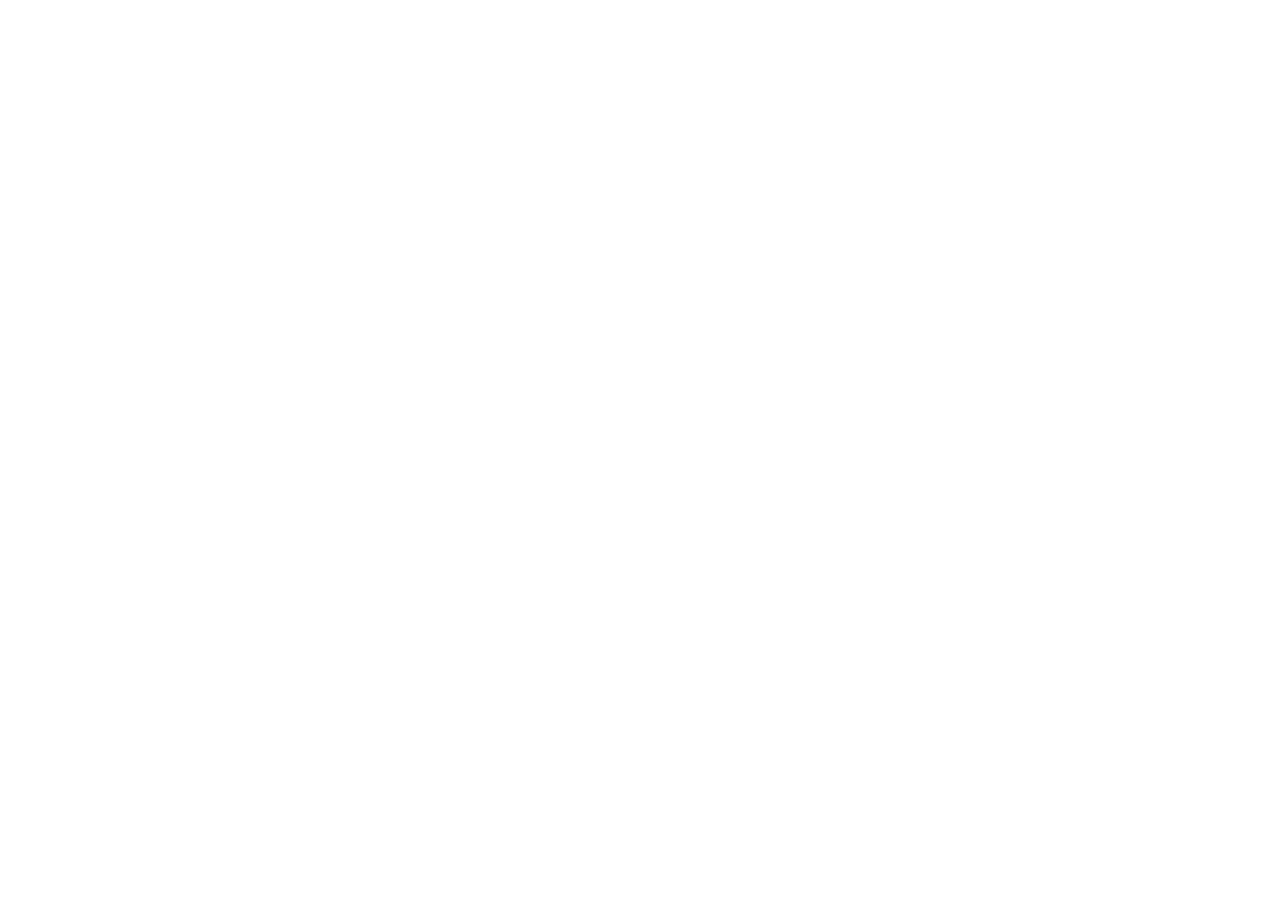
==== BLOG/index.html @ 47e0ac40 "setup del proyecto" ====
<!DOCTYPE html>
<html lang="en">
<head>
    <meta charset="UTF-8">
    <meta name="viewport" content="width=device-width, initial-scale=1.0">
    <title>Document</title>
</head>
<body>
    
</body>
</html>
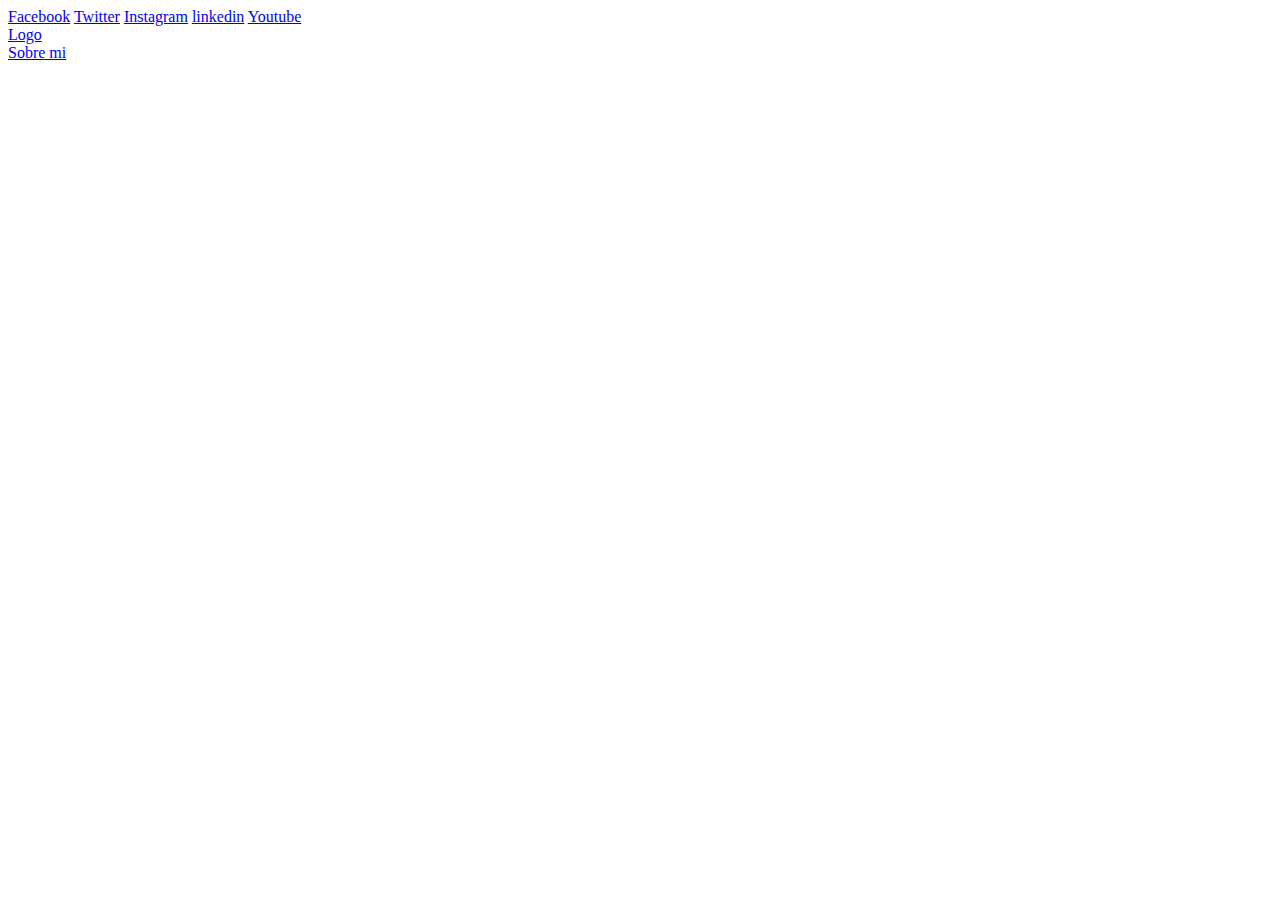
==== commit 61697415: "arquitectura del header en HTML" ====
--- a/BLOG/index.html
+++ b/BLOG/index.html
@@ -3,9 +3,28 @@
 <head>
     <meta charset="UTF-8">
     <meta name="viewport" content="width=device-width, initial-scale=1.0">
-    <title>Document</title>
+    <link rel="stylesheet" href="../assets/css/main.css">
+    <title>Mi Blog</title>
 </head>
 <body>
-    
+    <header>
+        <section>
+            <div>
+                <a href="/">Facebook</a>
+                <a href="/">Twitter</a>
+                <a href="/">Instagram</a>
+                <a href="/">linkedin</a>
+                <a href="/">Youtube</a>
+            </div>
+        </section>
+        <nav>
+            <section>
+                <a href="/">Logo</a>
+            </section>
+            <section>
+                <a href="./perfil.html">Sobre mi</a>
+            </section>
+        </nav>
+    </header>
 </body>
 </html>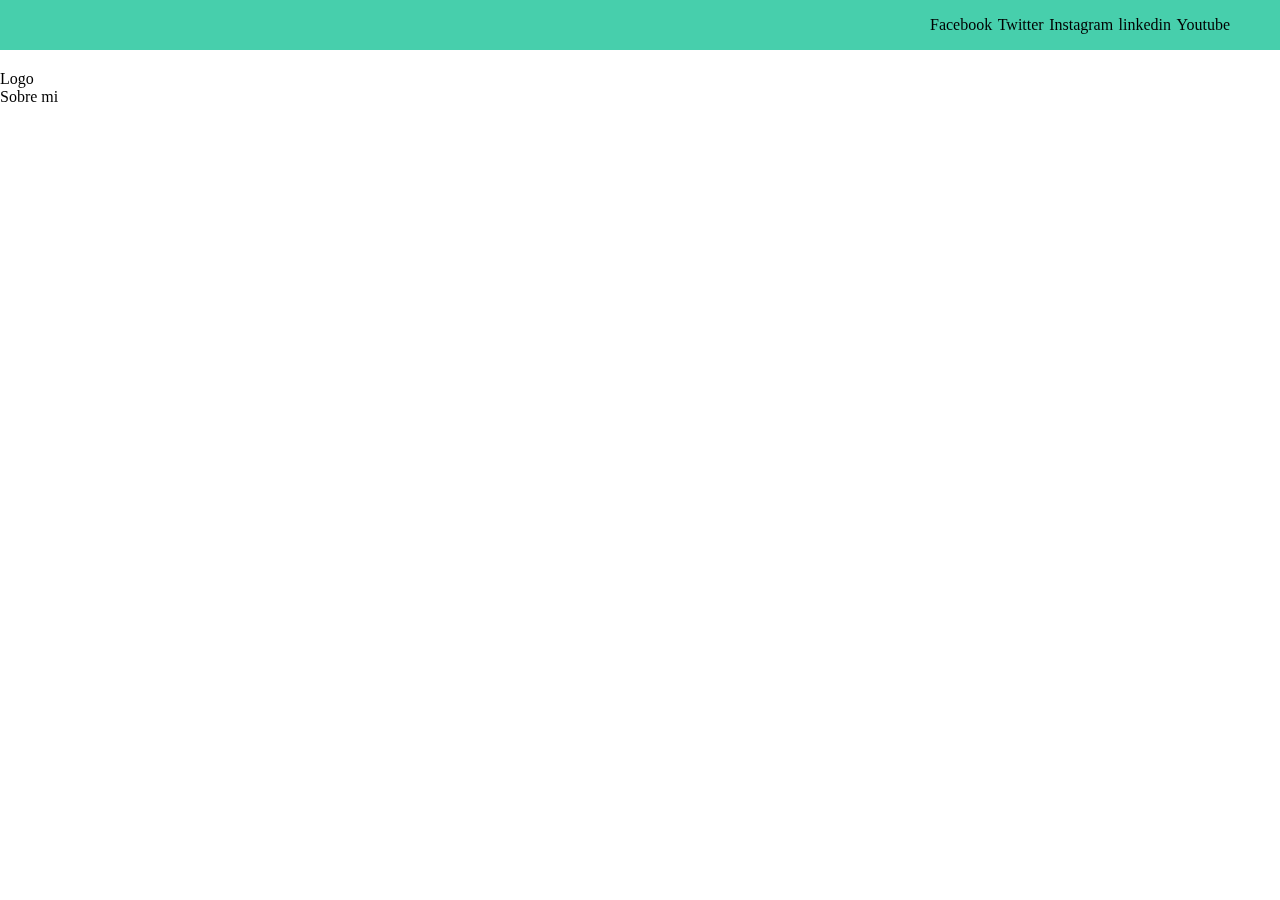
==== commit b9f64d07: "estilos en el header" ====
--- a/BLOG/index.html
+++ b/BLOG/index.html
@@ -8,8 +8,8 @@
 </head>
 <body>
     <header>
-        <section>
-            <div>
+        <section class="header-icons-container">
+            <div class="icons">
                 <a href="/">Facebook</a>
                 <a href="/">Twitter</a>
                 <a href="/">Instagram</a>
@@ -18,10 +18,10 @@
             </div>
         </section>
         <nav>
-            <section>
+            <section class="nav-logo-container">
                 <a href="/">Logo</a>
             </section>
-            <section>
+            <section class="profile-link">
                 <a href="./perfil.html">Sobre mi</a>
             </section>
         </nav>
--- a/assets/css/main.css
+++ b/assets/css/main.css
@@ -0,0 +1,39 @@
+body {
+    margin: 0;
+    padding: 0;
+    position: fixed;
+    top: 0;
+    bottom: 0;
+    left: 0;
+    right: 0;
+}
+
+a {
+    text-decoration: none;
+    display: inline;
+    color: black;
+}
+
+header {
+    width: 100%;
+    height: 140px;
+    display: grid;
+    grid-template-rows: 1fr 1fr;
+}
+
+header .header-icons-container {
+    width: 100%;
+    height: 50px;
+    display: grid;
+    background-color: #47cfac;
+}
+header .header-icons-container .icons {
+    width: 300px;
+    height: auto;
+    display: flex;
+    justify-items: flex-end;
+    align-items: center;
+    justify-content: space-between;
+    justify-self: end;
+    margin-right: 50px;
+}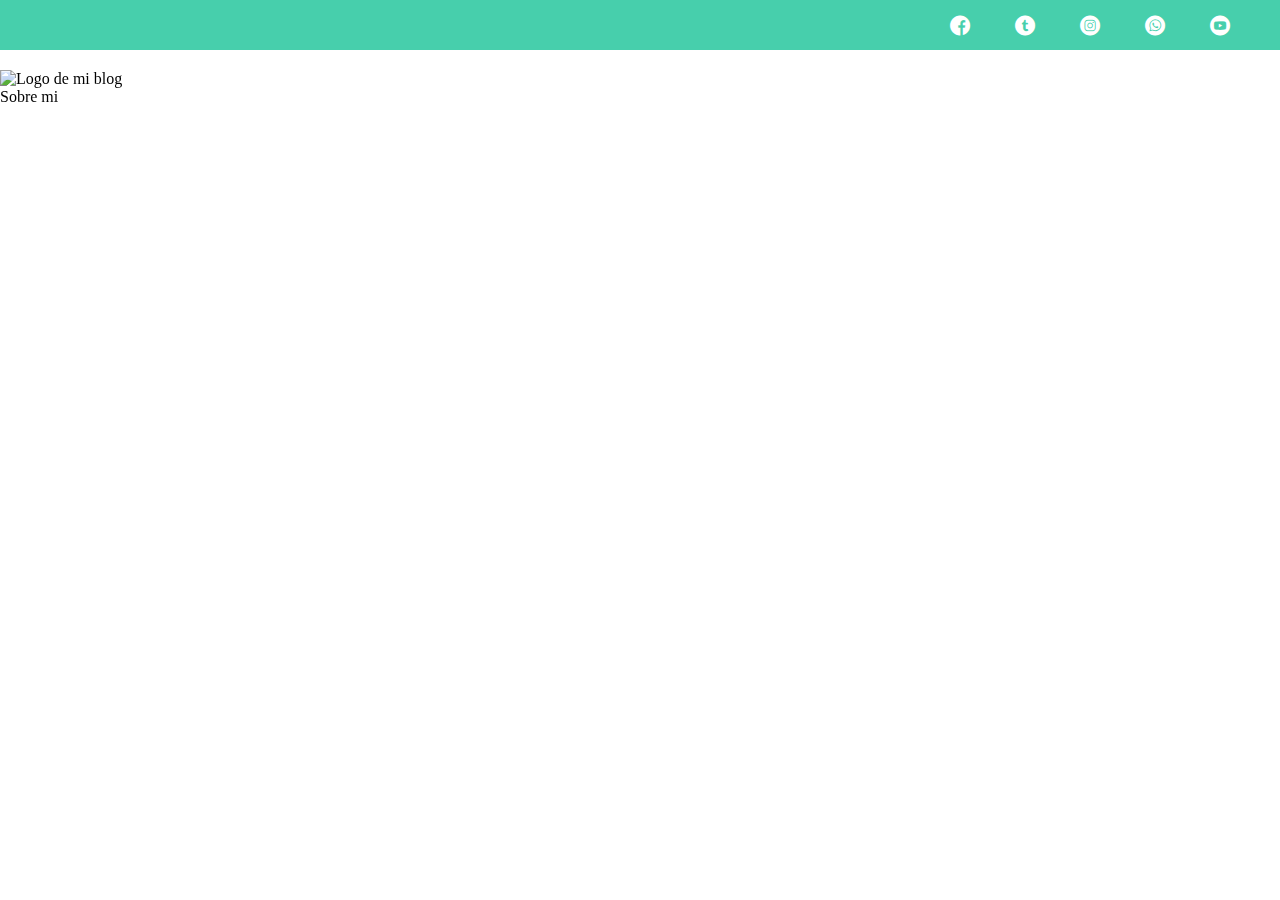
==== commit af00cbb9: "agregando iconos" ====
--- a/BLOG/index.html
+++ b/BLOG/index.html
@@ -4,22 +4,23 @@
     <meta charset="UTF-8">
     <meta name="viewport" content="width=device-width, initial-scale=1.0">
     <link rel="stylesheet" href="../assets/css/main.css">
+    <link rel="stylesheet" href="../assets/Social Media/font/flaticon.css">
     <title>Mi Blog</title>
 </head>
 <body>
     <header>
         <section class="header-icons-container">
             <div class="icons">
-                <a href="/">Facebook</a>
-                <a href="/">Twitter</a>
-                <a href="/">Instagram</a>
-                <a href="/">linkedin</a>
-                <a href="/">Youtube</a>
+                <a href="/"><span class="flaticon-001-facebook"></span></a>
+                <a href="/"><span class="flaticon-002-twitter"></span></a>
+                <a href="/"><span class="flaticon-011-instagram"></span></a>
+                <a href="/"><span class="flaticon-003-whatsapp"></span></a>
+                <a href="/"><span class="flaticon-008-youtube"></span></a>
             </div>
         </section>
         <nav>
             <section class="nav-logo-container">
-                <a href="/">Logo</a>
+                <a href="/"><img src="/" alt="Logo de mi blog"></a>
             </section>
             <section class="profile-link">
                 <a href="./perfil.html">Sobre mi</a>
--- a/assets/css/main.css
+++ b/assets/css/main.css
@@ -36,4 +36,9 @@
     justify-content: space-between;
     justify-self: end;
     margin-right: 50px;
+}
+/* ______________________________ */
+
+header .icons span {
+    color: white;
 }--- a/assets/Social Media/font/flaticon.css
+++ b/assets/Social Media/font/flaticon.css
@@ -0,0 +1,46 @@
+/*
+  Flaticon icon font: Flaticon
+  Creation date: 20/12/2018 09:27
+  */
+
+@font-face {
+font-family: "Flaticon";
+src: url("./Flaticon.eot");
+src: url("./Flaticon.eot?#iefix") format("embedded-opentype"),
+      url("./Flaticon.woff") format("woff"),
+      url("./Flaticon.ttf") format("truetype"),
+      url("./Flaticon.svg#Flaticon") format("svg");
+font-weight: normal;
+font-style: normal;
+}
+
+@media screen and (-webkit-min-device-pixel-ratio:0) {
+@font-face {
+  font-family: "Flaticon";
+  src: url("./Flaticon.svg#Flaticon") format("svg");
+}
+}
+
+[class^="flaticon-"]:before, [class*=" flaticon-"]:before,
+[class^="flaticon-"]:after, [class*=" flaticon-"]:after {   
+font-family: Flaticon;
+      font-size: 20px;
+font-style: normal;
+margin-left: 20px;
+}
+
+.flaticon-001-facebook:before { content: "\f100"; }
+.flaticon-002-twitter:before { content: "\f101"; }
+.flaticon-003-whatsapp:before { content: "\f102"; }
+.flaticon-004-groupme:before { content: "\f103"; }
+.flaticon-005-kik:before { content: "\f104"; }
+.flaticon-006-skype:before { content: "\f105"; }
+.flaticon-007-periscope:before { content: "\f106"; }
+.flaticon-008-youtube:before { content: "\f107"; }
+.flaticon-009-itunes:before { content: "\f108"; }
+.flaticon-010-linkedin:before { content: "\f109"; }
+.flaticon-011-instagram:before { content: "\f10a"; }
+.flaticon-012-messenger:before { content: "\f10b"; }
+.flaticon-013-twitter-1:before { content: "\f10c"; }
+.flaticon-014-snapchat:before { content: "\f10d"; }
+.flaticon-015-reddit:before { content: "\f10e"; }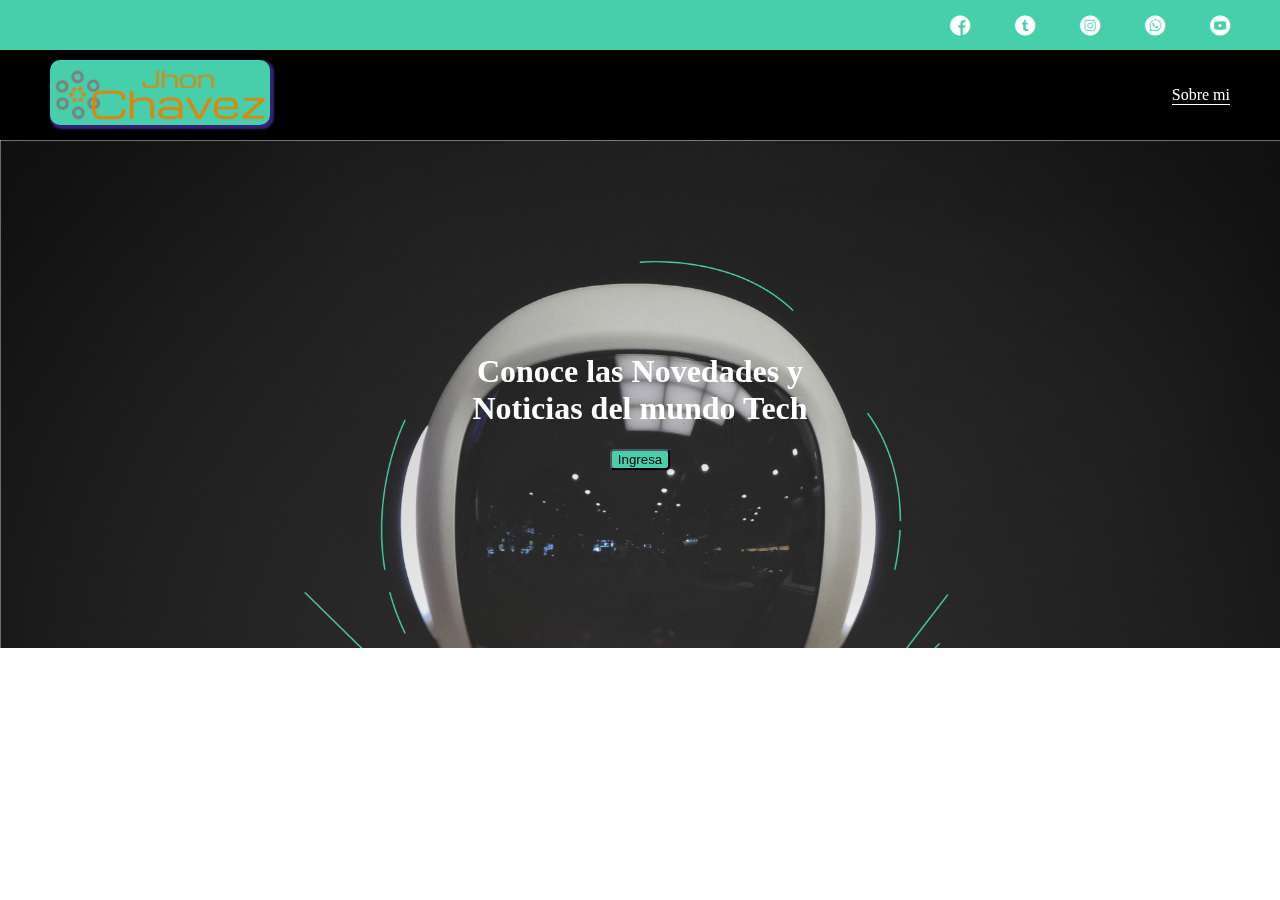
==== commit 6231f572: "background image y reto 1" ====
--- a/BLOG/index.html
+++ b/BLOG/index.html
@@ -20,12 +20,20 @@
         </section>
         <nav>
             <section class="nav-logo-container">
-                <a href="/"><img src="/" alt="Logo de mi blog"></a>
+                <a href="/"><img src="../assets/Imágenes/logo.png" alt="Logo de mi blog"></a>
             </section>
             <section class="profile-link">
                 <a href="./perfil.html">Sobre mi</a>
             </section>
         </nav>
+        <section class="home">
+            <div class="home-text">
+                <h1>Conoce las Novedades y <br>Noticias del mundo Tech</h1>
+            </div>
+            <div class="home-button">
+                <button>Ingresa</button>
+            </div>
+        </section>
     </header>
 </body>
 </html>--- a/assets/css/main.css
+++ b/assets/css/main.css
@@ -37,8 +37,61 @@
     justify-self: end;
     margin-right: 50px;
 }
-/* ______________________________ */
 
 header .icons span {
     color: white;
+}
+
+nav {
+    display: grid;
+    grid-template-columns: 1fr 1fr;
+    height: 90px;
+    background-color: black;
+}
+
+nav .nav-logo-container {
+    margin-left: 50px;
+}
+
+nav .nav-logo-container img {
+    width: 220px;
+    margin-top: 10px;
+    background-color: #47cfac;
+    border-radius: 10px;
+    box-shadow: 2px 2px 2px 2px #362175;;
+}
+
+nav .profile-link {
+    display: flex;
+    align-items: center;
+    justify-content: flex-end;
+    margin-right: 50px;
+}
+
+nav .profile-link a {
+    color: white;
+    border-bottom: 1px solid white;
+}
+
+.home{
+    background-image: url("../Imágenes/Cover.png");
+    padding: 15%;
+    background-repeat: no-repeat;
+    height: 20%;
+    background-size: cover;
+    display: grid;
+    grid-template-rows: 1fr 1fr;
+    text-align: center;
+}
+
+.home-text h1 {
+    color: white;
+    font-weight: 17px;
+    
+}
+
+.home-button button {
+    background-color: #47cfac;
+    border-radius: 4px;
+    cursor: pointer;
 }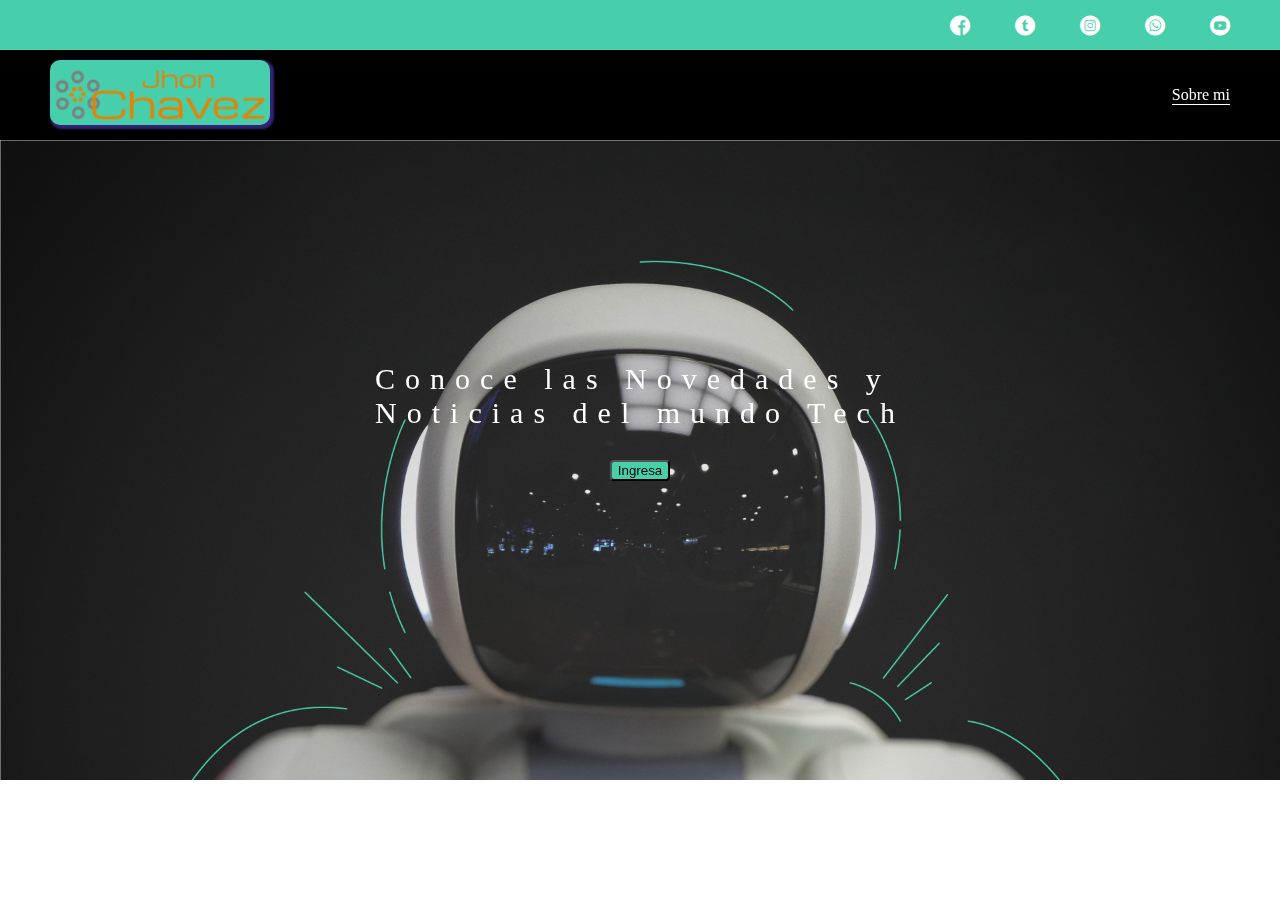
==== commit 5b6fdcf1: "manejo de grid para posicion de contenedor" ====
--- a/BLOG/index.html
+++ b/BLOG/index.html
@@ -28,10 +28,12 @@
         </nav>
         <section class="home">
             <div class="home-text">
-                <h1>Conoce las Novedades y <br>Noticias del mundo Tech</h1>
+                <p>Conoce las Novedades y <br>Noticias del mundo Tech</p>
             </div>
             <div class="home-button">
-                <button>Ingresa</button>
+                <button>
+                    <a href="">Ingresa</a>
+                </button>
             </div>
         </section>
     </header>
--- a/assets/css/main.css
+++ b/assets/css/main.css
@@ -72,21 +72,23 @@
     color: white;
     border-bottom: 1px solid white;
 }
-
+/* __________________ */
 .home{
     background-image: url("../Imágenes/Cover.png");
     padding: 15%;
     background-repeat: no-repeat;
-    height: 20%;
+    /* height: 30%; */
     background-size: cover;
     display: grid;
     grid-template-rows: 1fr 1fr;
-    text-align: center;
+    justify-items: center;
 }
 
-.home-text h1 {
+.home-text p {
     color: white;
-    font-weight: 17px;
+    font-size: 30px;
+    font-weight: 700px;
+    letter-spacing: 10px;
     
 }
 
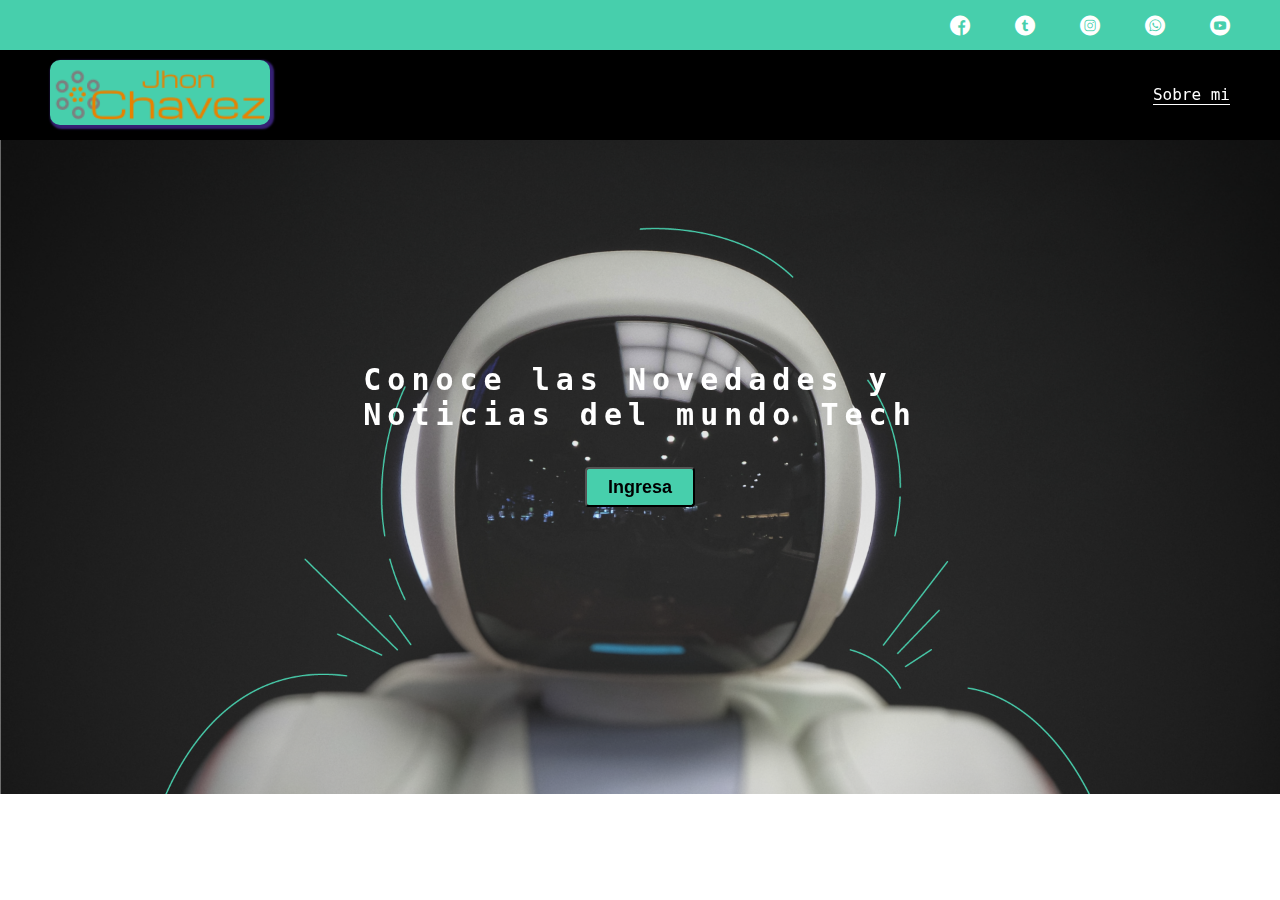
==== commit adecf727: "inicio blog page" ====
--- a/BLOG/index.html
+++ b/BLOG/index.html
@@ -26,16 +26,16 @@
                 <a href="./perfil.html">Sobre mi</a>
             </section>
         </nav>
+    </header>
         <section class="home">
             <div class="home-text">
                 <p>Conoce las Novedades y <br>Noticias del mundo Tech</p>
             </div>
             <div class="home-button">
                 <button>
-                    <a href="">Ingresa</a>
+                    <a href="./blogs.html">Ingresa</a>
                 </button>
             </div>
         </section>
-    </header>
 </body>
 </html>--- a/assets/css/main.css
+++ b/assets/css/main.css
@@ -1,4 +1,24 @@
+@font-face {
+    font-family: 'Roboto';
+    src: url('../Fuentes/Roboto');
+    font-style: normal;
+    font-weight: 300;
+}
+@font-face {
+    font-family: 'Roboto';
+    src: url('../Fuentes/Roboto_Mono');
+    font-style: normal;
+    font-weight: 400;
+}
+@font-face {
+    font-family: 'Roboto';
+    src: url('../Fuentes/Roboto_Slab');
+    font-style: normal;
+    font-weight: 700;
+}
+
 body {
+    font-family: 'Roboto mono', monospace;
     margin: 0;
     padding: 0;
     position: fixed;
@@ -74,26 +94,37 @@
 }
 /* __________________ */
 .home{
-    background-image: url("../Imágenes/Cover.png");
-    padding: 15%;
-    background-repeat: no-repeat;
-    /* height: 30%; */
-    background-size: cover;
     display: grid;
     grid-template-rows: 1fr 1fr;
+    height: 30%;
+    background-image: url("../Imágenes/Cover.png");
+    background-position: center;
+    background-repeat: no-repeat;
+    background-size: cover;
+    padding: 15%;
     justify-items: center;
+    font-family: 'Roboto mono', monospace;
 }
 
 .home-text p {
     color: white;
     font-size: 30px;
-    font-weight: 700px;
-    letter-spacing: 10px;
+    font-weight: 700;
+    letter-spacing: 6px;
     
 }
 
 .home-button button {
+    width: 110px;
+    height: 40px;
     background-color: #47cfac;
     border-radius: 4px;
     cursor: pointer;
+    display: grid;
+    align-items: center;
+}
+
+.home-button button a {
+    font-weight: 700;
+    font-size: 18px;
 }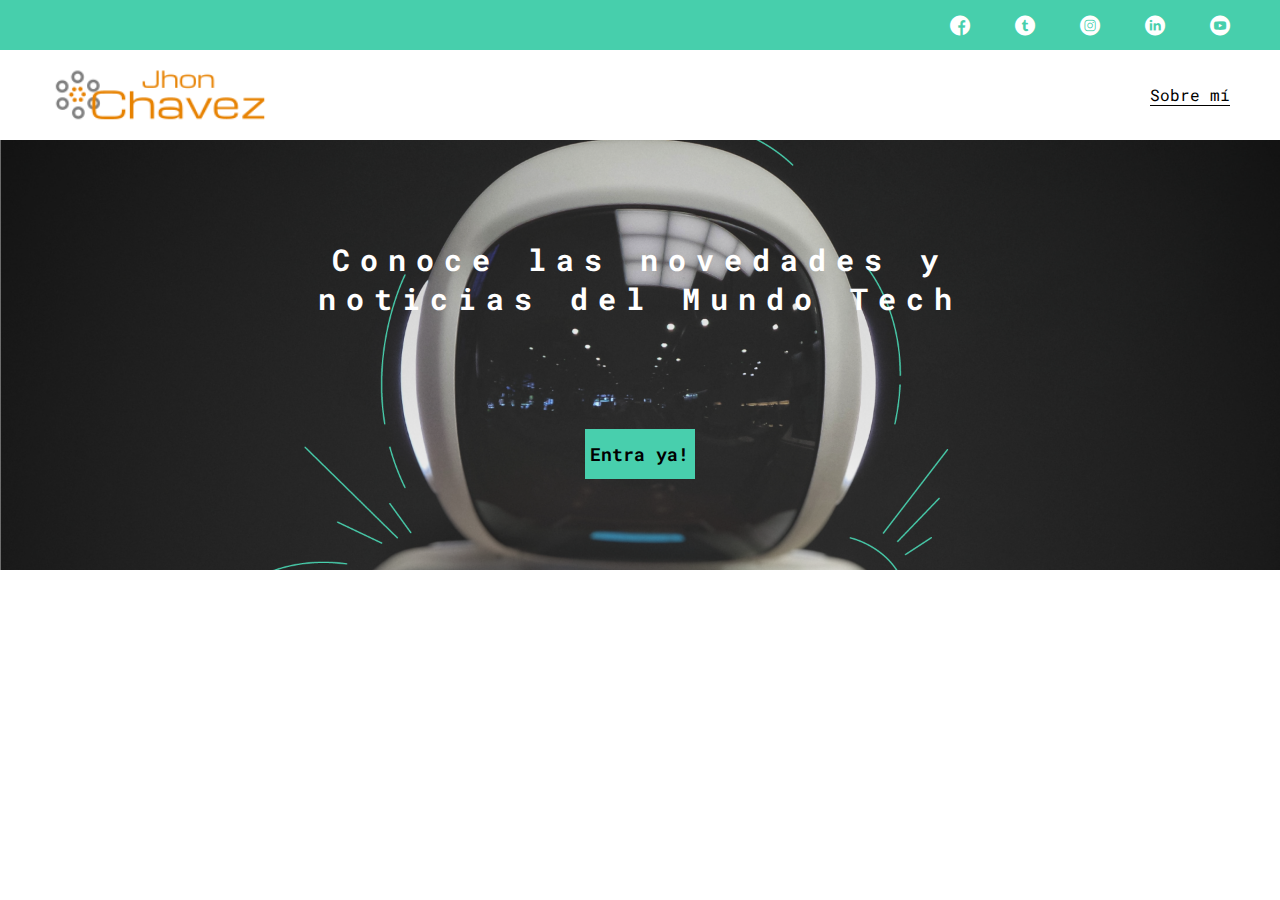
==== commit 67fa8439: "seccion post" ====
--- a/BLOG/index.html
+++ b/BLOG/index.html
@@ -3,9 +3,11 @@
 <head>
     <meta charset="UTF-8">
     <meta name="viewport" content="width=device-width, initial-scale=1.0">
+    <meta http-equiv="X-UA-Compatible" content="ie=edge">
+    <title>Mi Blog</title>
     <link rel="stylesheet" href="../assets/css/main.css">
     <link rel="stylesheet" href="../assets/Social Media/font/flaticon.css">
-    <title>Mi Blog</title>
+    <link rel="stylesheet" href="../assets/css/media.css">
 </head>
 <body>
     <header>
@@ -14,28 +16,24 @@
                 <a href="/"><span class="flaticon-001-facebook"></span></a>
                 <a href="/"><span class="flaticon-002-twitter"></span></a>
                 <a href="/"><span class="flaticon-011-instagram"></span></a>
-                <a href="/"><span class="flaticon-003-whatsapp"></span></a>
+                <a href="/"><span class="flaticon-010-linkedin"></span></a>
                 <a href="/"><span class="flaticon-008-youtube"></span></a>
             </div>
         </section>
         <nav>
             <section class="nav-logo-container">
-                <a href="/"><img src="../assets/Imágenes/logo.png" alt="Logo de mi blog"></a>
+                <a href="./index.html"><img src="../assets/Imágenes/logo.png" alt="Logo de mi blog" > </a>
             </section>
             <section class="profile-link">
-                <a href="./perfil.html">Sobre mi</a>
+                <a href="./perfil.html">Sobre mí</a>
             </section>
         </nav>
     </header>
-        <section class="home">
-            <div class="home-text">
-                <p>Conoce las Novedades y <br>Noticias del mundo Tech</p>
-            </div>
-            <div class="home-button">
-                <button>
-                    <a href="./blogs.html">Ingresa</a>
-                </button>
-            </div>
+    <main class="home-main">
+        <section>
+            <h1 class="home-main-text">Conoce las novedades y <br> noticias del Mundo Tech</h1>
+            <a class="home-main-button" href="./blogs.html">Entra ya!</a>
         </section>
+    </main>
 </body>
 </html>--- a/assets/css/main.css
+++ b/assets/css/main.css
@@ -1,38 +1,28 @@
-@font-face {
-    font-family: 'Roboto';
-    src: url('../Fuentes/Roboto');
-    font-style: normal;
-    font-weight: 300;
-}
-@font-face {
-    font-family: 'Roboto';
-    src: url('../Fuentes/Roboto_Mono');
-    font-style: normal;
-    font-weight: 400;
-}
-@font-face {
-    font-family: 'Roboto';
-    src: url('../Fuentes/Roboto_Slab');
-    font-style: normal;
-    font-weight: 700;
-}
+@import url('https://fonts.googleapis.com/css?family=Roboto+Mono:400,500,700|Roboto+Slab:400,700|Roboto:400,500,700,900&display=swap');
 
 body {
-    font-family: 'Roboto mono', monospace;
+    font-family: 'Roboto Mono', monospace;
     margin: 0;
     padding: 0;
+    
+}
+a {
+    text-decoration: none;
+    display: inline;
+    color: black;
+}
+.home-body {
     position: fixed;
     top: 0;
     bottom: 0;
     left: 0;
     right: 0;
 }
-
-a {
-    text-decoration: none;
-    display: inline;
-    color: black;
-}
+.grid-container {
+    max-width: 980px;
+    margin: auto;
+}
+
 
 header {
     width: 100%;
@@ -40,7 +30,6 @@
     display: grid;
     grid-template-rows: 1fr 1fr;
 }
-
 header .header-icons-container {
     width: 100%;
     height: 50px;
@@ -57,74 +46,193 @@
     justify-self: end;
     margin-right: 50px;
 }
-
 header .icons span {
     color: white;
 }
-
-nav {
+nav  {
     display: grid;
     grid-template-columns: 1fr 1fr;
     height: 90px;
-    background-color: black;
-}
-
+}
 nav .nav-logo-container {
     margin-left: 50px;
 }
-
 nav .nav-logo-container img {
     width: 220px;
     margin-top: 10px;
-    background-color: #47cfac;
-    border-radius: 10px;
-    box-shadow: 2px 2px 2px 2px #362175;;
-}
-
+}
 nav .profile-link {
     display: flex;
     align-items: center;
     justify-content: flex-end;
     margin-right: 50px;
 }
-
 nav .profile-link a {
-    color: white;
-    border-bottom: 1px solid white;
-}
-/* __________________ */
-.home{
-    display: grid;
-    grid-template-rows: 1fr 1fr;
-    height: 30%;
-    background-image: url("../Imágenes/Cover.png");
+    color: black;
+    border-bottom: 1px solid black;
+}
+
+.home-main {
+    display: grid;
+    grid-template-columns: 1fr 4fr 1fr;
+    height: 100%;
+    background-image: url('../Imágenes/Cover.png');
     background-position: center;
     background-repeat: no-repeat;
     background-size: cover;
-    padding: 15%;
+}
+.home-main section {
+    display: grid;
+    grid-column: 2;
     justify-items: center;
+    height: 350px;
+    margin-top: 80px;
+}
+.home-main-text {
     font-family: 'Roboto mono', monospace;
-}
-
-.home-text p {
+    font-size: 30px;
+    font-weight: 700px;
+    letter-spacing: 10px;
+    color: black;
+    text-align: center;
     color: white;
-    font-size: 30px;
-    font-weight: 700;
-    letter-spacing: 6px;
-    
-}
-
-.home-button button {
+}
+.home-main-button {
     width: 110px;
-    height: 40px;
-    background-color: #47cfac;
-    border-radius: 4px;
-    cursor: pointer;
-    display: grid;
-    align-items: center;
-}
-
-.home-button button a {
+    height: 50px;
+    background: #48cfad;
+    text-align: center;
     font-weight: 700;
     font-size: 18px;
+    line-height: 50px;
+}
+
+.blogs-main {
+    display: grid;
+}
+.blogs-news-container {
+    background-color: #e6e9ed;
+    padding: 0 50px 40px;
+}
+.blogs-main-new {
+    display: grid;
+    grid-template-columns: 2fr 1fr;
+    grid-template-rows: 2fr;
+}
+.blogs-news-img-container {
+    grid-column: 1;
+}
+.blogs-news-img-container img {
+    width: 85%;
+}
+.blogs-news-info-container {
+    grid-column: 2;
+}
+.blogs-news-info-container p {
+    margin-bottom: 35px;
+}
+.blogs-posts-container {
+    padding: 0 50px 40px;
+}
+.blogs-posts-container h3 {
+    border-bottom: 1px solid #cdd2da;  
+    padding-bottom: 20px;
+    text-align: center;
+}
+.blogs-button {
+    border: 1px solid #47cfac;
+    padding: 10px 15px;
+    font-size: 12px;
+}
+.blogs-posts-container .post-container {
+    display: inline-block;
+    padding-left: 10px;
+    max-width: 30%;
+    margin-bottom: 50px;
+}
+.blogs-posts-container .post-container p {
+    margin-bottom: 35px;
+}
+.blogs-posts-container .post-container img {
+    width: 100%;
+}
+footer {
+    width: 100%;
+    height: 80px;
+    background-color: #22272d;
+    border-top: 35px solid #47cfac;
+    text-align: center;
+}
+footer p {
+    color: white;
+    margin-top: 30px;
+}
+
+.blogpost-img-container {
+    padding: 0 50px 40px;
+}
+.blogpost-img-container img {
+    width: 100%;
+}
+.blogpost-main-container {
+    padding: 0 50px 40px;
+}
+.blogpost-main-container h3 {
+    border-bottom: 1px solid #cdd2da;
+    padding-bottom: 20px;
+}
+.blogpost-main-container article h1 {
+    font-size: 35px;
+}
+
+.contact-main-container {
+    width: 100%;
+    min-height: 250px;
+    background-color: #e6e9ed;
+    text-align: center;
+    padding-bottom: 50px;
+}
+.contact-main-container div {
+    display: inline-block;
+    width: 49.5%;
+    height: 100%;
+}
+.contact-main-container div a {
+    border-bottom: 1px solid black;
+    padding-bottom: 5px;
+}
+.contact-main-container .contact-left, .contact-right {
+    text-align: initial;
+    margin-top: 85px;
+}
+.contact-main-container img {
+    width: 100px;
+}
+
+.profile-main-container {
+    padding: 70px 40px;
+    background-color: #e6e9ed;
+    margin-bottom: 50px;
+}
+.profile-main-container img {
+    width: 320px;
+    margin-right: 30px;
+}
+.profile-main-container .profile-container {
+    display: flex;
+}
+.profile-main-proyects {
+    padding: 0 50px 40px;
+}
+.profile-main-proyects h3 {
+    border-bottom: 1px solid #cdd2da;
+    padding-bottom: 35px;
+    text-align: center;
+}
+.proyects-main-container {
+    display: grid;
+    grid-template-columns: 1fr 1fr 1fr;
+}
+.proyect-container {
+    padding: 0 5px;
 }--- a/assets/css/media.css
+++ b/assets/css/media.css
@@ -0,0 +1,29 @@
+@media (max-width: 900px) {
+    .blogs-main-new {
+        grid-template-columns: 1fr;
+        grid-template-rows: 3fr
+    }
+    .blogs-news-img-container {
+        grid-row: 2;
+    }
+    .blogs-news-info-container {
+        grid-column: 1;
+        grid-row: 3;
+    }
+    .blogs-posts-container .post-container {
+        max-width: 45%;
+    }
+    .proyects-main-container {
+        grid-template-columns: 1fr 1fr;
+        grid-template-rows: 2fr;
+    }
+    .profile-main-container .profile-container {
+        display: block;
+    }
+}
+
+@media (max-width: 600px) {
+    .blogs-posts-container .post-container {
+        max-width: 95%;
+    }
+}